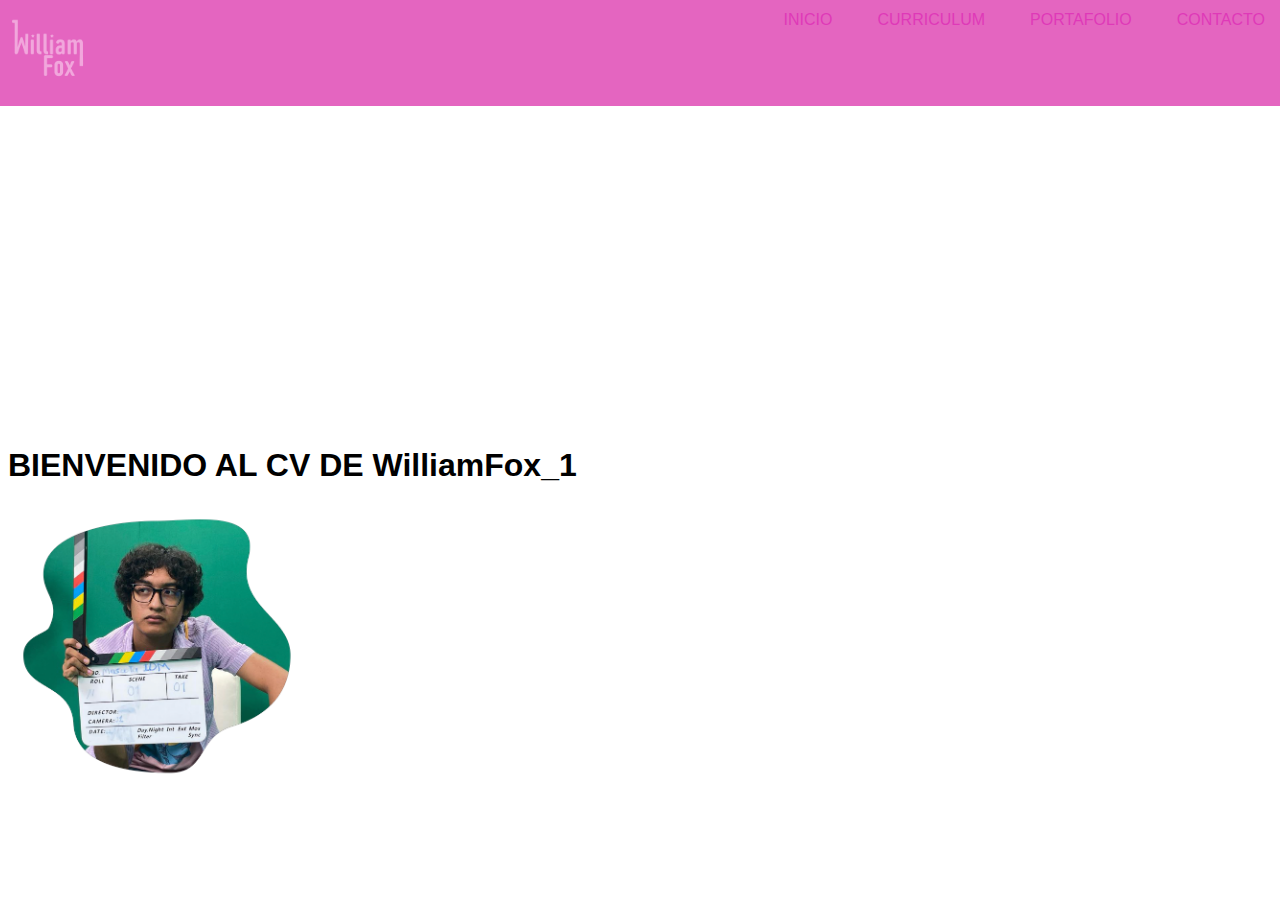
==== 02-maquetacion-cv/index.html @ 7578e83e "Pagina Simple" ====
<!DOCTYPE html>
<html lang="es">

<head>
<title> WilliamFox CV </title>
<link rel="stylesheet" href="style.css">
</head>

<body>

<div class="barra">
<img src="logo1.png" width="100">
<ul class="menu">
    <li><a href="index.html"> INICIO </a></li>
    <li><a href="about.html"> CURRICULUM </a></li>
    <li><a href="portafolio.html"> PORTAFOLIO </a></li>
    <li><a href="contacto.html"> CONTACTO </a></li>
</ul>
</div>
<br>

<div>
<h1> BIENVENIDO AL CV DE WilliamFox_1 </h1>
</div>
<img class="Imgfox" src="img1.png" width="300">
</body>



</html>
---- 02-maquetacion-cv/style.css ----
html {
    font-family: 'Gill Sans', 'Gill Sans MT', Calibri, 'Trebuchet MS', sans-serif;
}

body {

    padding-top: 400px;
}

.imgfox {

    display: inline;
       
}

.explicacion {

    display: inline;
}

.barra {
    width: 100%;                     /* La barra ocupa todo el ancho de la página */
    background-color: #e465c0;       /* Fondo azul */
    padding: 1px 0;                 /* Espaciado vertical */
    position: fixed;                 /* Fija la barra al principio de la página */
    top: 0;                          /* Se coloca en la parte superior */
    left: 0;                         /* Se ajusta a la izquierda */
    z-index: 1000;  
    box-shadow:rgba(0, 0, 0, 0.733)FF;
}

.menu {
    list-style: none; /* Quita los estilos de viñetas */
    padding: 0;
    margin: 0;
    display: flex; /* Alinea los elementos horizontalmente */
    gap: 15px; /* Espacio entre los elementos */
    float: right;
}

.menu li {
    display: inline; /* Asegura que los <li> se alineen en línea */
}

.menu a {
    text-decoration: none; /* Quita el subrayado */
    color: #df39b8;
    font-size: 16px;
    padding: 10px 15px;
    display: block; /* Hace que toda el área sea clickeable */
    transition: color 0.3s;
    font-family: 'Gill Sans', 'Gill Sans MT', Calibri, 'Trebuchet MS', sans-serif;
}

.menu a:hover {
    color: #007BFF; /* Cambia de color al pasar el mouse */
}
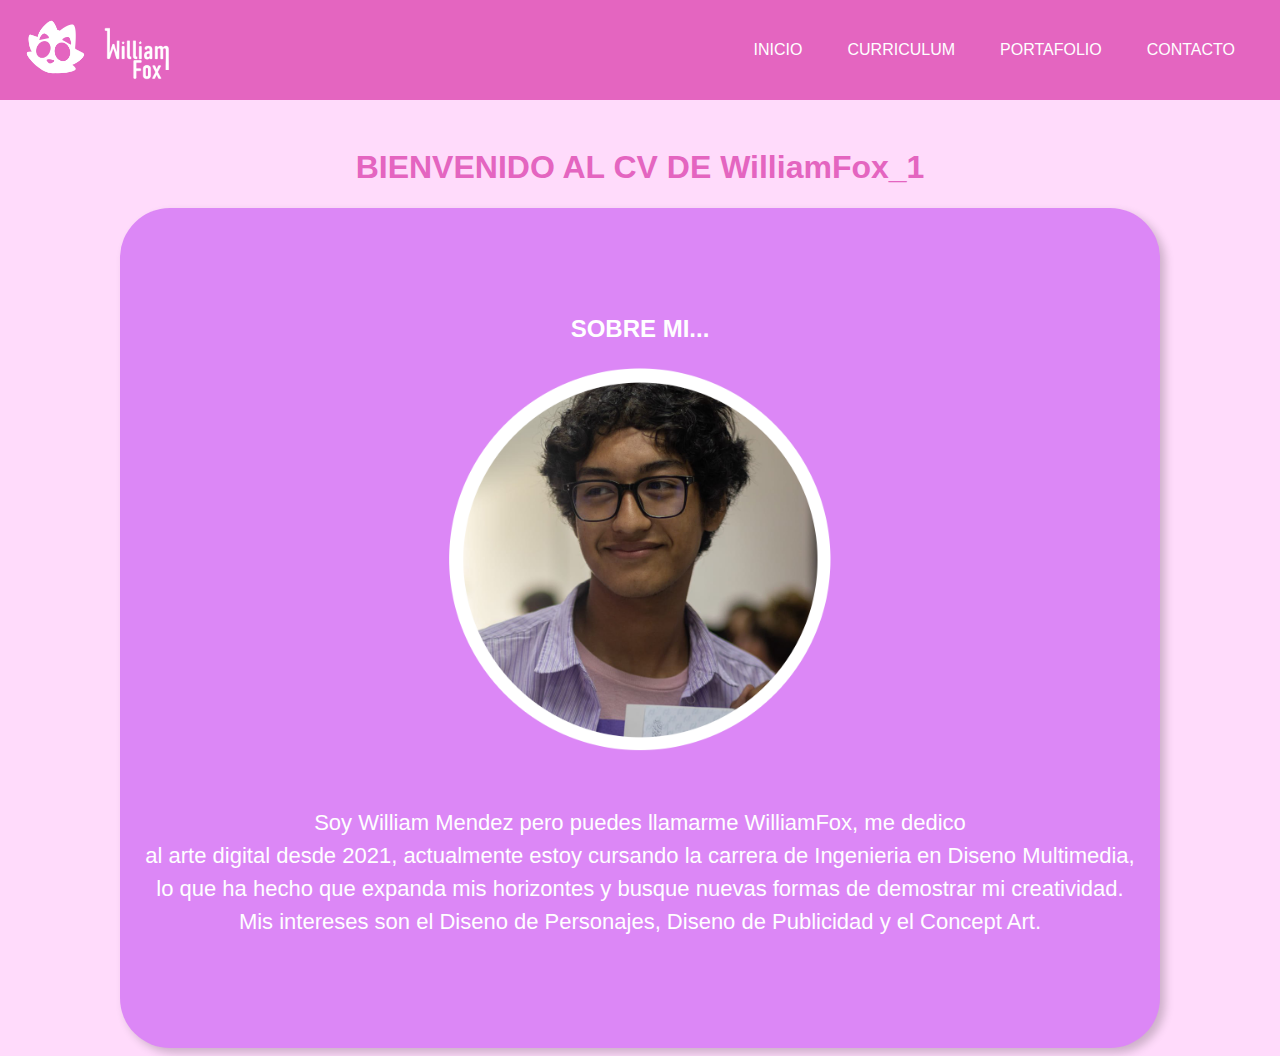
==== commit 6b12b236: "Maquetacion de enlaces del menu completada" ====
--- a/02-maquetacion-cv/index.html
+++ b/02-maquetacion-cv/index.html
@@ -8,21 +8,38 @@
 
 <body>
 
-<div class="barra">
-<img src="logo1.png" width="100">
-<ul class="menu">
-    <li><a href="index.html"> INICIO </a></li>
-    <li><a href="about.html"> CURRICULUM </a></li>
-    <li><a href="portafolio.html"> PORTAFOLIO </a></li>
-    <li><a href="contacto.html"> CONTACTO </a></li>
-</ul>
-</div>
-<br>
+    <header>
+    <div class="barra">
+        <img id="FOX" src="FOX.png" width="70">
+        <img id="logo"src="logo1.png" width="90">
+        <ul class="menu">
+            <li><a href="index.html"> INICIO </a></li>
+            <li><a href="about.html"> CURRICULUM </a></li>
+            <li><a href="portafolio.html"> PORTAFOLIO </a></li>
+            <li><a href="contacto.html"> CONTACTO </a></li>
+        </ul>
+    </div>
+    </header>
+
 
 <div>
 <h1> BIENVENIDO AL CV DE WilliamFox_1 </h1>
 </div>
-<img class="Imgfox" src="img1.png" width="300">
+
+<div class="contenedor">
+    <div class="cubo">
+        <h2>SOBRE MI...</h2>
+        
+        <img src="img1.png" width="400">
+        <p>Soy William Mendez pero puedes llamarme WilliamFox, me dedico<br> 
+        al arte digital desde 2021, actualmente estoy cursando la carrera de Ingenieria en Diseno Multimedia,<br>
+        lo que ha hecho que expanda mis horizontes y busque nuevas formas de demostrar mi creatividad.<br>
+        Mis intereses son el Diseno de Personajes, Diseno de Publicidad y el Concept Art.<br>
+    </p>
+    </div>
+</div>
+
+
 </body>
 
 
--- a/02-maquetacion-cv/style.css
+++ b/02-maquetacion-cv/style.css
@@ -4,54 +4,186 @@
 
 body {
 
-    padding-top: 400px;
+    padding-top: 120px;
+    background-color: rgb(255, 219, 251);
+
 }
 
-.imgfox {
-
-    display: inline;
-       
+.contenedor{
+    display: flex;
+    justify-content: center;
+    align-items: center;
 }
 
-.explicacion {
+.cubo {
+    width: 1000px; 
+    height: 800px;
+    background-color: #dc87f6; 
+    border-radius: 50px; 
+    display: flex;
+    flex-direction: column;
+    align-items: center; 
+    justify-content: center; 
+    text-align: center; 
+    padding: 20px;
+    box-shadow: 5px 5px 10px rgba(0, 0, 0, 0.2); 
+    
+}
 
-    display: inline;
+.cubo p {
+    margin-top: 50px;
+    font-size: 22px;
+    line-height: 1.5;
+    color:#ffffff;
+}
+
+.cubo h2 {
+    color: #ffffff;
 }
 
 .barra {
-    width: 100%;                     /* La barra ocupa todo el ancho de la página */
-    background-color: #e465c0;       /* Fondo azul */
-    padding: 1px 0;                 /* Espaciado vertical */
-    position: fixed;                 /* Fija la barra al principio de la página */
-    top: 0;                          /* Se coloca en la parte superior */
-    left: 0;                         /* Se ajusta a la izquierda */
+    width: 100%;                     
+    background-color: #e465c0;      
+    padding: 1px 0;                 
+    position: fixed;                 
+    top: 0;                          
+    left: 0;                         
     z-index: 1000;  
-    box-shadow:rgba(0, 0, 0, 0.733)FF;
+    
+}
+
+#FOX{
+    padding-left: 20px;
+    padding-top: 11px;
+    margin: 20;
+}
+
+#logo{
+    padding-top: 10px;
+    margin: 20;
 }
 
 .menu {
-    list-style: none; /* Quita los estilos de viñetas */
+    list-style: none; 
     padding: 0;
-    margin: 0;
-    display: flex; /* Alinea los elementos horizontalmente */
-    gap: 15px; /* Espacio entre los elementos */
+    margin: 30px;
+    display: flex; 
+    gap: 15px; 
     float: right;
 }
 
 .menu li {
-    display: inline; /* Asegura que los <li> se alineen en línea */
+    display: inline; 
 }
 
 .menu a {
-    text-decoration: none; /* Quita el subrayado */
-    color: #df39b8;
+    text-decoration: none; 
+    color: #ffffff;
     font-size: 16px;
     padding: 10px 15px;
-    display: block; /* Hace que toda el área sea clickeable */
+    display: block; 
     transition: color 0.3s;
-    font-family: 'Gill Sans', 'Gill Sans MT', Calibri, 'Trebuchet MS', sans-serif;
 }
 
 .menu a:hover {
-    color: #007BFF; /* Cambia de color al pasar el mouse */
+     
+    transform: scale(1.5);
 }
+
+h1 {
+    text-align: center;
+    color:#e465c0;
+}
+
+.contenedor2 {
+    display: flex;
+    gap: 20px; 
+    flex-wrap: wrap;
+    align-items: center;
+    justify-content: center;
+}
+
+.cuadro2 {
+    width: 300px;
+    height: 470px;
+    padding: 20px;
+    background-color: #dc87f6;
+    border-radius: 30px;
+    box-shadow: 5px 5px 15px rgba(0, 0, 0, 0.2);
+    text-align: center;
+}
+
+.contenedor2 p {
+    color: #ffffff;
+}
+
+.contenedor2 h2{
+    color:#ffffff
+}
+
+.contenedor3 {
+    display: flex;
+    gap: 40px; 
+    flex-wrap: wrap;
+    align-items: center;
+    justify-content: center;
+}
+
+.cubo3 img{
+    border-radius: 30px;
+}
+
+.cubo3 {
+    width: 200px;
+    height: 250px;
+    padding: 20px;
+    background-color: #dc87f6;
+    border-radius: 30px;
+    box-shadow: 5px 5px 15px rgba(0, 0, 0, 0.2);
+    text-align: center;
+}
+
+.cubo3 h2 {
+    color: #ffffff;
+    font-size: 18px;
+}
+
+.portafolio-enlace{
+    text-decoration: none;
+}
+
+.contenedor4 {
+    display: flex;
+    gap: 40px; 
+    flex-wrap: wrap;
+    align-items: center;
+    justify-content: center;
+}
+
+.cubo4 {
+    width: 100px;
+    height: 100px;
+    padding: 20px;
+    background-color: #dc87f6;
+    border-radius: 30px;
+    box-shadow: 5px 5px 15px rgba(0, 0, 0, 0.2);
+    text-align: center;
+}
+
+.subtitulo {
+    color:#b150c7;
+    text-align: center;
+    display: block;
+    flex-wrap: wrap;
+    align-items: center;
+    justify-content: center;
+}
+
+#correo {
+    color: #dc87f6;
+    text-align: center;
+    display: block;
+    flex-wrap: wrap;
+    align-items: center;
+    justify-content: center;
+}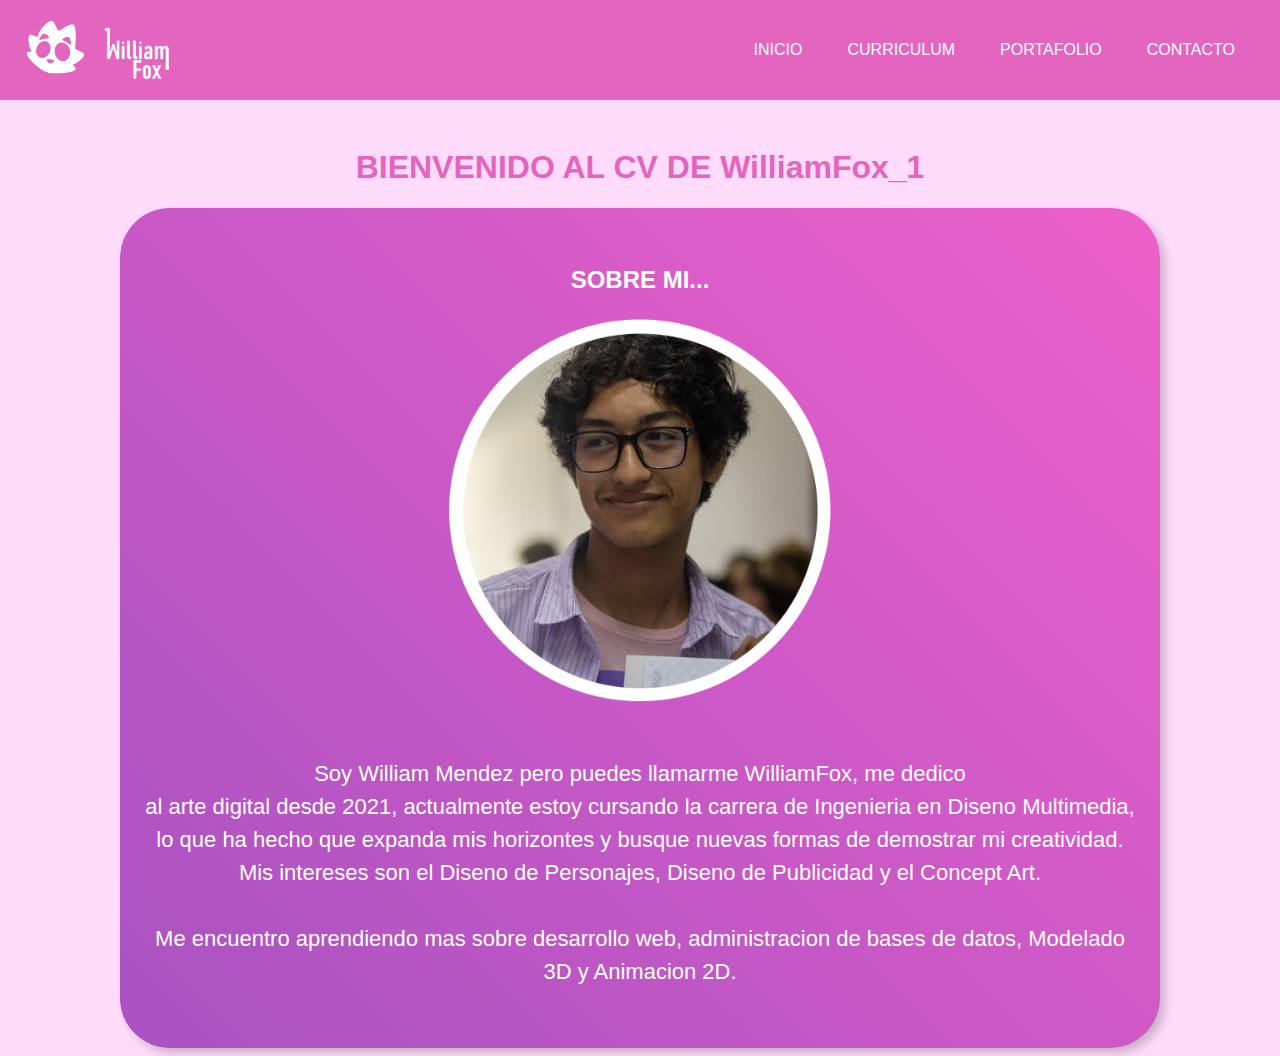
==== commit ddaf2ec7: "Gradiente añadido en el fondo de los recuadros" ====
--- a/02-maquetacion-cv/index.html
+++ b/02-maquetacion-cv/index.html
@@ -10,8 +10,8 @@
 
     <header>
     <div class="barra">
-        <img id="FOX" src="FOX.png" width="70">
-        <img id="logo"src="logo1.png" width="90">
+        <img id="FOX" src="imagenes/FOX.png" width="70">
+        <img id="logo"src="imagenes/logo1.png" width="90">
         <ul class="menu">
             <li><a href="index.html"> INICIO </a></li>
             <li><a href="about.html"> CURRICULUM </a></li>
@@ -30,11 +30,12 @@
     <div class="cubo">
         <h2>SOBRE MI...</h2>
         
-        <img src="img1.png" width="400">
+        <img src="imagenes/img1.png" width="400">
         <p>Soy William Mendez pero puedes llamarme WilliamFox, me dedico<br> 
         al arte digital desde 2021, actualmente estoy cursando la carrera de Ingenieria en Diseno Multimedia,<br>
         lo que ha hecho que expanda mis horizontes y busque nuevas formas de demostrar mi creatividad.<br>
         Mis intereses son el Diseno de Personajes, Diseno de Publicidad y el Concept Art.<br>
+        <br>Me encuentro aprendiendo mas sobre desarrollo web, administracion de bases de datos, Modelado 3D y Animacion 2D.<br>
     </p>
     </div>
 </div>
--- a/02-maquetacion-cv/style.css
+++ b/02-maquetacion-cv/style.css
@@ -18,7 +18,7 @@
 .cubo {
     width: 1000px; 
     height: 800px;
-    background-color: #dc87f6; 
+    background: linear-gradient(45deg, #a852c2, #ee60ca);
     border-radius: 50px; 
     display: flex;
     flex-direction: column;
@@ -105,9 +105,9 @@
 
 .cuadro2 {
     width: 300px;
-    height: 470px;
+    height: 500px;
     padding: 20px;
-    background-color: #dc87f6;
+    background: linear-gradient(45deg, #a852c2, #ee60ca);
     border-radius: 30px;
     box-shadow: 5px 5px 15px rgba(0, 0, 0, 0.2);
     text-align: center;
@@ -137,7 +137,7 @@
     width: 200px;
     height: 250px;
     padding: 20px;
-    background-color: #dc87f6;
+    background: linear-gradient(45deg, #a852c2, #ee60ca);
     border-radius: 30px;
     box-shadow: 5px 5px 15px rgba(0, 0, 0, 0.2);
     text-align: center;
@@ -164,7 +164,7 @@
     width: 100px;
     height: 100px;
     padding: 20px;
-    background-color: #dc87f6;
+    background: linear-gradient(45deg, #a852c2, #ee60ca);
     border-radius: 30px;
     box-shadow: 5px 5px 15px rgba(0, 0, 0, 0.2);
     text-align: center;
@@ -174,16 +174,12 @@
     color:#b150c7;
     text-align: center;
     display: block;
-    flex-wrap: wrap;
-    align-items: center;
-    justify-content: center;
 }
+
 
 #correo {
     color: #dc87f6;
     text-align: center;
     display: block;
-    flex-wrap: wrap;
-    align-items: center;
-    justify-content: center;
+    
 }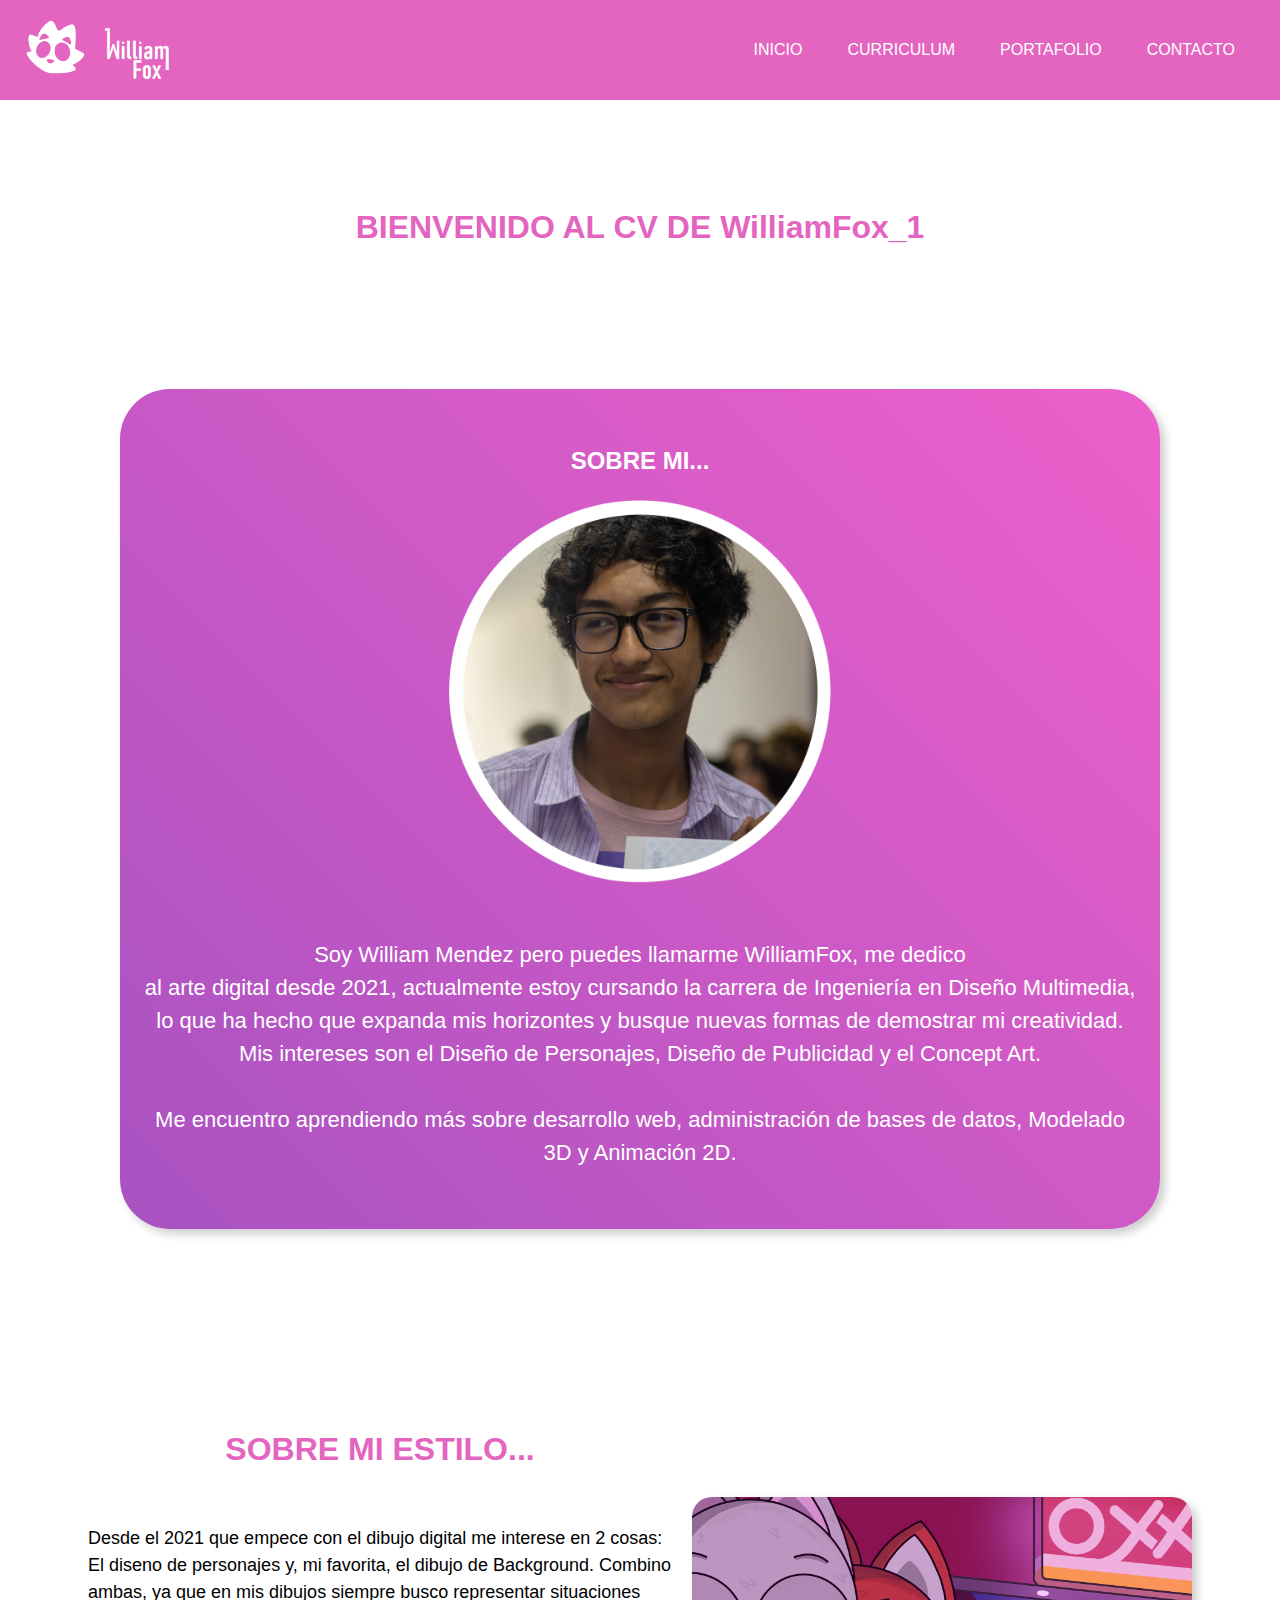
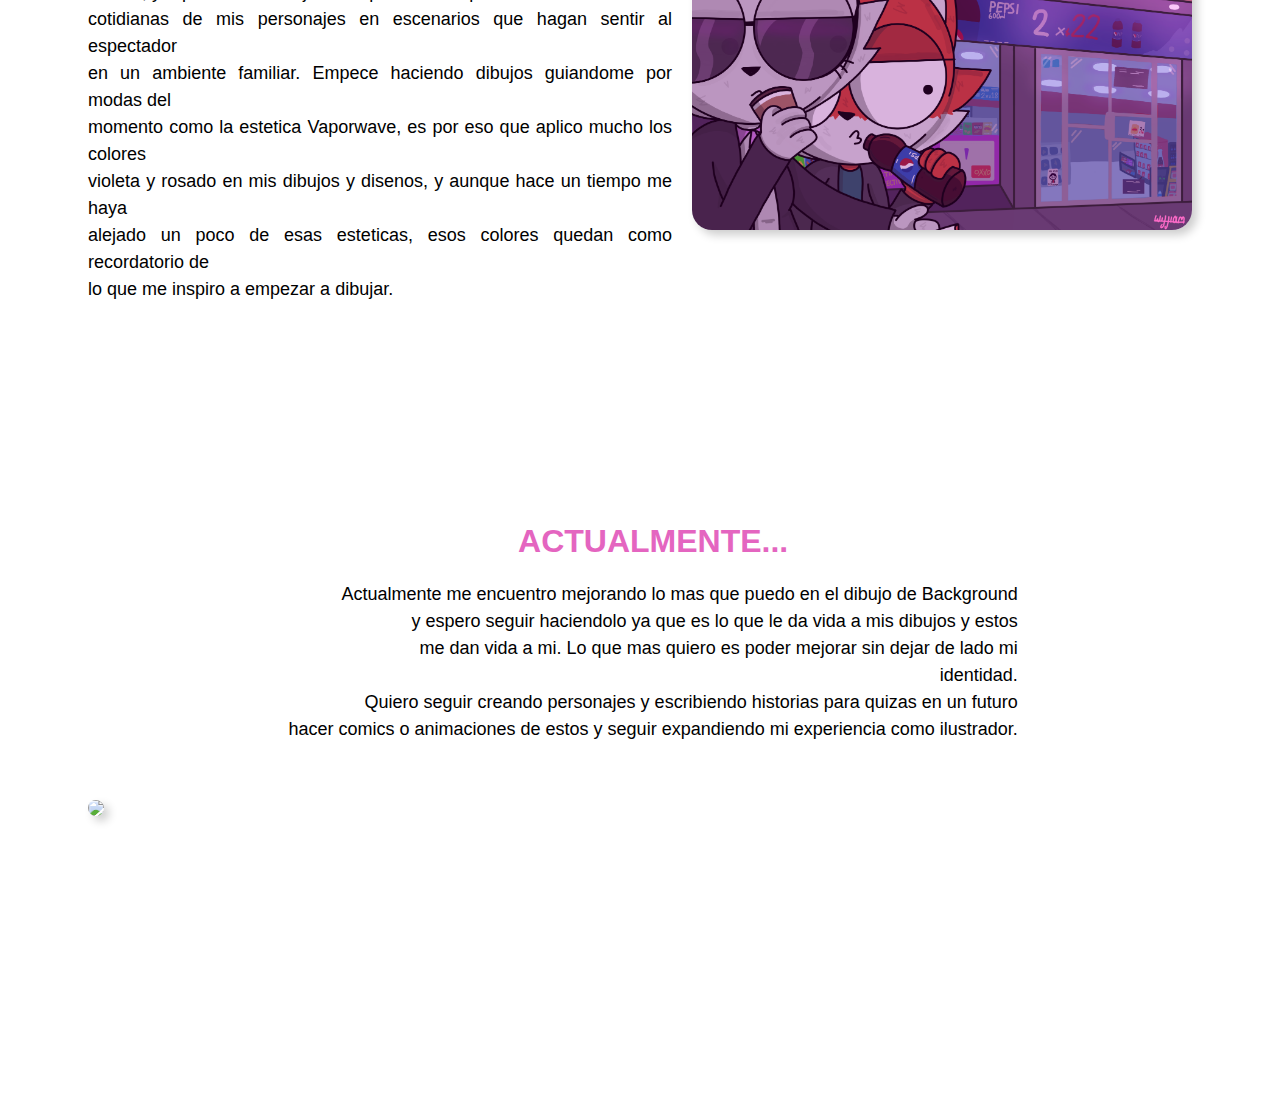
==== commit 9d479cdf: "index expandido" ====
--- a/02-maquetacion-cv/index.html
+++ b/02-maquetacion-cv/index.html
@@ -22,7 +22,7 @@
     </header>
 
 
-<div>
+<div class="titulos">
 <h1> BIENVENIDO AL CV DE WilliamFox_1 </h1>
 </div>
 
@@ -32,14 +32,63 @@
         
         <img src="imagenes/img1.png" width="400">
         <p>Soy William Mendez pero puedes llamarme WilliamFox, me dedico<br> 
-        al arte digital desde 2021, actualmente estoy cursando la carrera de Ingenieria en Diseno Multimedia,<br>
+        al arte digital desde 2021, actualmente estoy cursando la carrera de Ingeniería en Diseño Multimedia,<br>
         lo que ha hecho que expanda mis horizontes y busque nuevas formas de demostrar mi creatividad.<br>
-        Mis intereses son el Diseno de Personajes, Diseno de Publicidad y el Concept Art.<br>
-        <br>Me encuentro aprendiendo mas sobre desarrollo web, administracion de bases de datos, Modelado 3D y Animacion 2D.<br>
+        Mis intereses son el Diseño de Personajes, Diseño de Publicidad y el Concept Art.<br>
+        <br>Me encuentro aprendiendo más sobre desarrollo web, administración de bases de datos, Modelado 3D y Animación 2D.<br>
     </p>
     </div>
 </div>
 
+<div class="Caja1">
+    <div class="MasExplicacion">
+        <h1>SOBRE MI ESTILO...</h1>
+        <br>
+        <p>Desde el 2021 que empece con el dibujo digital me interese en 2 cosas: <br>
+            El diseno de personajes y, mi favorita, el dibujo de Background. Combino <br>
+            ambas, ya que en mis dibujos siempre busco representar situaciones <br>
+            cotidianas de mis personajes en escenarios que hagan sentir al espectador <br>
+            en un ambiente familiar. Empece haciendo dibujos guiandome por modas del<br>
+            momento como la estetica Vaporwave, es por eso que aplico mucho los colores<br>
+            violeta y rosado en mis dibujos y disenos, y aunque hace un tiempo me haya<br>
+            alejado un poco de esas esteticas, esos colores quedan como recordatorio de<br>
+            lo que me inspiro a empezar a dibujar.
+        </p>
+
+    </div>
+
+    <div class="Dibujo2021">
+        <img src="imagenes/Oxxo2(filtro)(1).png" width="500">
+    </div>
+</div>
+
+<div class="Caja2">
+
+    <div class="Dibujo2024">
+        <img src="imagenes/Dibujo2024.png" width="500"
+    </div>
+
+    <div class="Actualmente">
+        <h1>ACTUALMENTE...</h1>
+        <p>Actualmente me encuentro mejorando lo mas que puedo en el dibujo de Background<br>
+            y espero seguir haciendolo ya que es lo que le da vida a mis dibujos y estos <br>
+            me dan vida a mi. Lo que mas quiero es poder mejorar sin dejar de lado mi<br>
+            identidad.<br>
+            Quiero seguir creando personajes y escribiendo historias para quizas en un futuro<br>
+            hacer comics o animaciones de estos y seguir expandiendo mi experiencia como ilustrador.<br>
+            <br>
+            <br>
+            <br>
+            
+
+        </p>
+    </div>
+    
+</div>
+
+<div class="relleno">
+
+</div>
 
 </body>
 
--- a/02-maquetacion-cv/style.css
+++ b/02-maquetacion-cv/style.css
@@ -1,13 +1,31 @@
+
+/* Estilos Generales*/
+
 html {
     font-family: 'Gill Sans', 'Gill Sans MT', Calibri, 'Trebuchet MS', sans-serif;
 }
 
 body {
 
-    padding-top: 120px;
-    background-color: rgb(255, 219, 251);
-
-}
+    padding-top: 180px;
+    background-color: #ffffff;
+
+}
+
+.titulos {
+    height: 180px;
+}
+
+h1 {
+    text-align: center;
+    color:#e465c0;
+}
+
+.relleno {
+    height: 250px;
+}
+
+/* Estilo del Index */
 
 .contenedor{
     display: flex;
@@ -29,6 +47,7 @@
     box-shadow: 5px 5px 10px rgba(0, 0, 0, 0.2); 
     
 }
+
 
 .cubo p {
     margin-top: 50px;
@@ -40,6 +59,77 @@
 .cubo h2 {
     color: #ffffff;
 }
+
+.Caja1 {
+    display: flex;
+    align-items: center;
+    justify-content: space-between; 
+    gap: 20px; 
+}
+
+.MasExplicacion {
+    display: inline-block;
+    flex-direction: column;
+    align-items: flex-start;
+    text-align: left;
+    margin-left: 80px;
+    margin-top: 180px;
+}
+
+.MasExplicacion p {
+    font-size: 18px;
+    text-align: justify;
+    line-height: 1.5;
+}
+
+.Dibujo2021 {
+    margin-top: 180px;
+    margin-right: 80px;
+    display: inline-block;
+    align-items: center;
+}
+
+.Dibujo2021 img {
+    border-radius: 20px;
+    box-shadow: 5px 5px 10px rgba(0, 0, 0, 0.2); 
+}
+
+.Caja2 {
+    display: inline-block;
+    align-items: center;
+    justify-content: center; 
+    gap: 20px; 
+}
+
+.Actualmente {
+    display: inline-block;
+    flex-direction: column;
+    align-items: flex-start;
+    text-align: left;
+    margin-left: 180px;
+    
+}
+
+.Actualmente p {
+    font-size: 18px;
+    align-items: flex-start;
+    text-align: right;
+    line-height: 1.5;
+}
+
+.Dibujo2024 {
+    margin-top: 180px;
+    margin-left: 80px;
+    display: inline-block;
+    align-items: center;
+}
+
+.Dibujo2024 img {
+    border-radius: 20px;
+    box-shadow: 5px 5px 10px rgba(0, 0, 0, 0.2); 
+}
+
+/* Estilos del menu */
 
 .barra {
     width: 100%;                     
@@ -90,10 +180,7 @@
     transform: scale(1.5);
 }
 
-h1 {
-    text-align: center;
-    color:#e465c0;
-}
+/* Estilo pestana curriculum*/
 
 .contenedor2 {
     display: flex;
@@ -121,6 +208,8 @@
     color:#ffffff
 }
 
+/* Estilos pestana portafolio*/
+
 .contenedor3 {
     display: flex;
     gap: 40px; 
@@ -152,6 +241,8 @@
     text-decoration: none;
 }
 
+/* Estilos pestana de contacto */
+
 .contenedor4 {
     display: flex;
     gap: 40px; 
